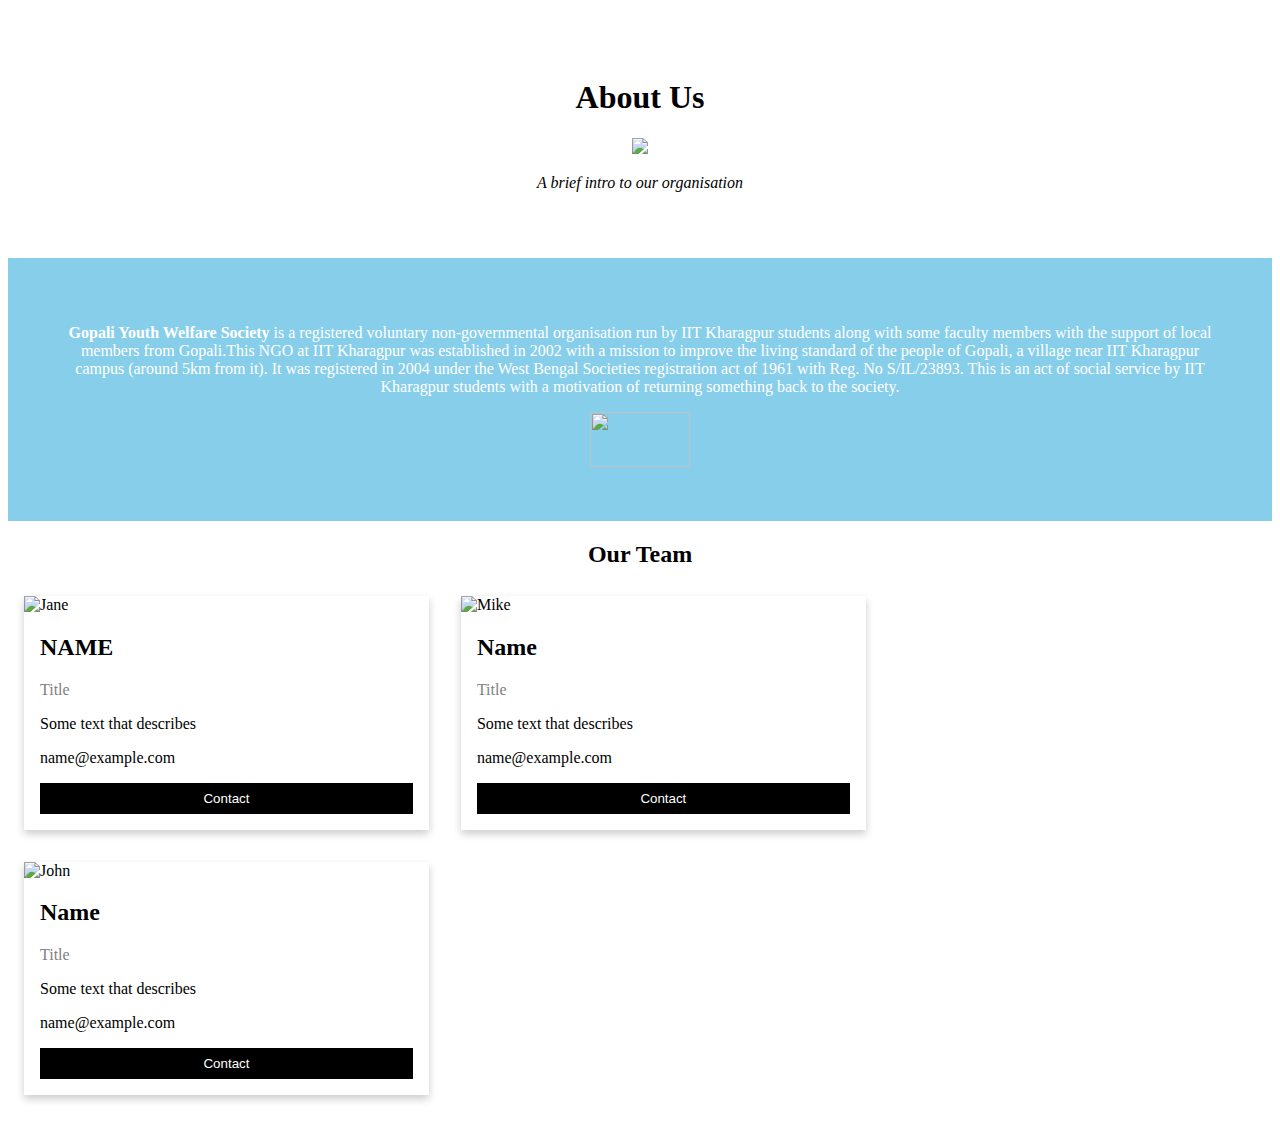
==== about us.html @ 3932f94a "Add files via upload" ====
<!DOCTYPE html>
<html lang="en">
  <head>
    <!-- Required meta tags -->
    <meta charset="utf-8">
    <meta name="viewport" content="width=device-width, initial-scale=1, shrink-to-fit=no">

    <!-- Bootstrap CSS -->
   <link rel="stylesheet" href="https://maxcdn.bootstrapcdn.com/bootstrap/4.0.0-alpha.6/css/bootstrap.min.css" integrity="sha384-rwoIResjU2yc3z8GV/NPeZWAv56rSmLldC3R/AZzGRnGxQQKnKkoFVhFQhNUwEyJ" crossorigin="anonymous">
   <style>







.column {
  float: left;
  width: 33.3%;
  margin-bottom: 16px;
  padding: 0 8px;
}

.card {
  box-shadow: 0 4px 8px 0 rgba(0, 0, 0, 0.2);
  margin: 8px;
}

.about-section {
  padding: 50px;
  text-align: center;
  background-color: white;
  color: black;
}
.info {
  padding: 50px;
  text-align: center;
  background-color: skyblue;
  color: white;
}

.container {
  padding: 0 16px;
}

.container::after, .row::after {
  content: "";
  clear: both;
  display: table;
}

.title {
  color: grey;
}

.button {
  border: none;
  outline: 0;
  display: inline-block;
  padding: 8px;
  color: white;
  background-color: #000;
  text-align: center;
  cursor: pointer;
  width: 100%;
}

.button:hover {
  background-color: #555;
}

@media screen and (max-width: 650px) {
  .column {
    width: 100%;
    display: block;
  }
}
</style>
</head>
<body>

<div class="about-section">
  <h1>About Us</h1> <img src="https://www.bloopanimation.com/wp-content/uploads/2016/11/educationIcon.png" height="100">
  <p><i>A brief intro to our organisation</i></p>

</div>
<div class="info">
  <p><b>Gopali Youth Welfare Society</b> is a registered voluntary non-governmental organisation run by IIT Kharagpur students along with some faculty members with the support of local members from Gopali.This NGO at IIT Kharagpur was established in 2002 with a mission to improve the living standard of the people of Gopali, a village near IIT Kharagpur campus (around 5km from it). It was registered in 2004 under the West Bengal Societies registration act of 1961 with Reg. No S/IL/23893. This is an act of social service by IIT Kharagpur students with a motivation of returning something back to the society.</p>
  <a href="https://www.gyws.org/about"><img src="https://www.kitchenstewardship.com/wp-content/uploads/2017/06/learn-more-button-1024x480.png" width="100" height="55"></a>
</div>
<p></P>
<p></P>
<p></P>
<p></P>


<h2 style="text-align:center">Our Team</h2>
<div class="row">
  <div class="column">
    <div class="card">
      <img src="sri lanka.jpg" alt="Jane" style="width:100%">
      <div class="container">
        <h2>NAME</h2>
        <p class="title">Title</p>
        <p>Some text that describes </p>
        <p>name@example.com</p>
        <p><button class="button">Contact</button></p>
      </div>
    </div>
  </div>

  <div class="column">
    <div class="card">
      <img src="sri lanka.jpg" alt="Mike" style="width:100%">
      <div class="container">
        <h2>Name</h2>
        <p class="title">Title</p>
        <p>Some text that describes </p>
        <p>name@example.com</p>
        <p><button class="button">Contact</button></p>
      </div>
    </div>
  </div>

  <div class="column">
    <div class="card">
      <img src="sri lanka.jpg" alt="John" style="width:100%">
      <div class="container">
        <h2>Name</h2>
        <p class="title">Title</p>
        <p>Some text that describes </p>
        <p>name@example.com</p>
        <p><button class="button">Contact</button></p>
      </div>
    </div>
  </div>
</div>
</body>
</html>
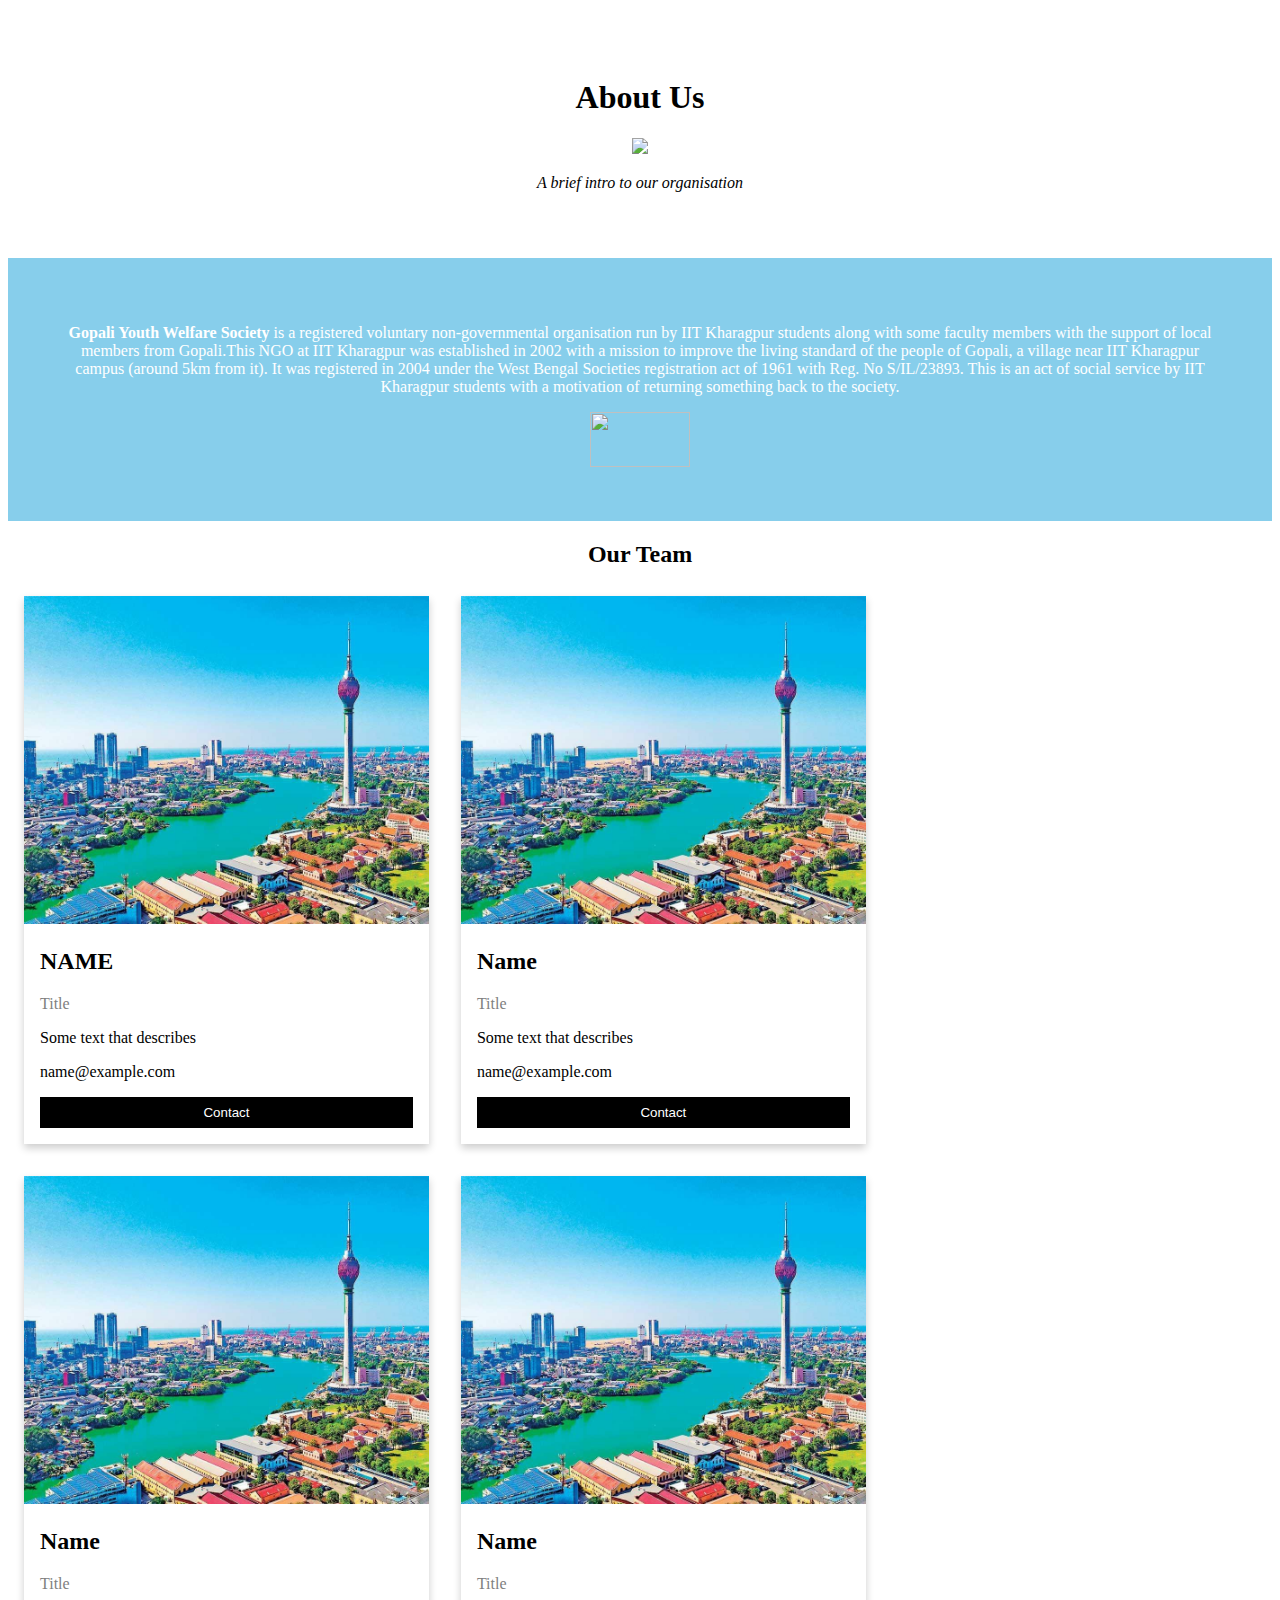
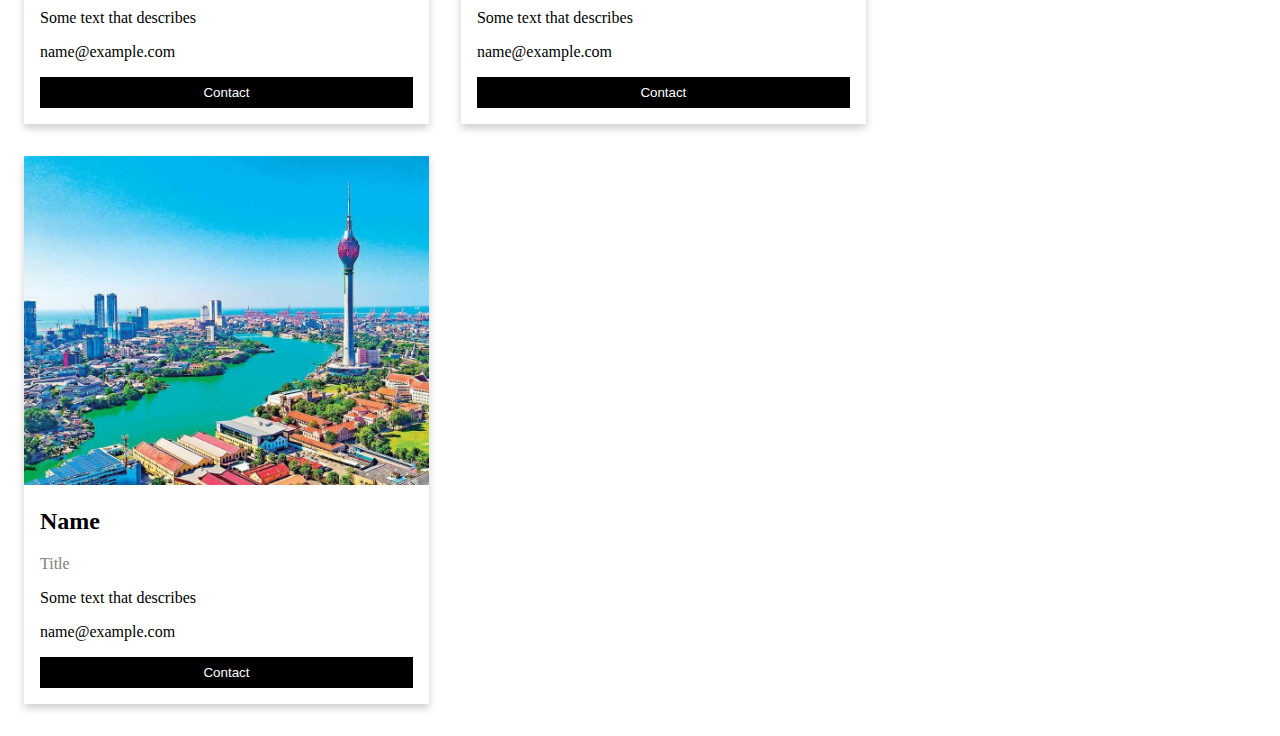
==== commit fc266a18: "Update about us.html" ====
--- a/about us.html
+++ b/about us.html
@@ -135,6 +135,30 @@
       </div>
     </div>
   </div>
+   <div class="column">
+    <div class="card">
+      <img src="sri lanka.jpg" alt="Mike" style="width:100%">
+      <div class="container">
+        <h2>Name</h2>
+        <p class="title">Title</p>
+        <p>Some text that describes </p>
+        <p>name@example.com</p>
+        <p><button class="button">Contact</button></p>
+      </div>
+    </div>
+  </div>
+   <div class="column">
+    <div class="card">
+      <img src="sri lanka.jpg" alt="Mike" style="width:100%">
+      <div class="container">
+        <h2>Name</h2>
+        <p class="title">Title</p>
+        <p>Some text that describes </p>
+        <p>name@example.com</p>
+        <p><button class="button">Contact</button></p>
+      </div>
+    </div>
+  </div>
 </div>
 </body>
 </html>
